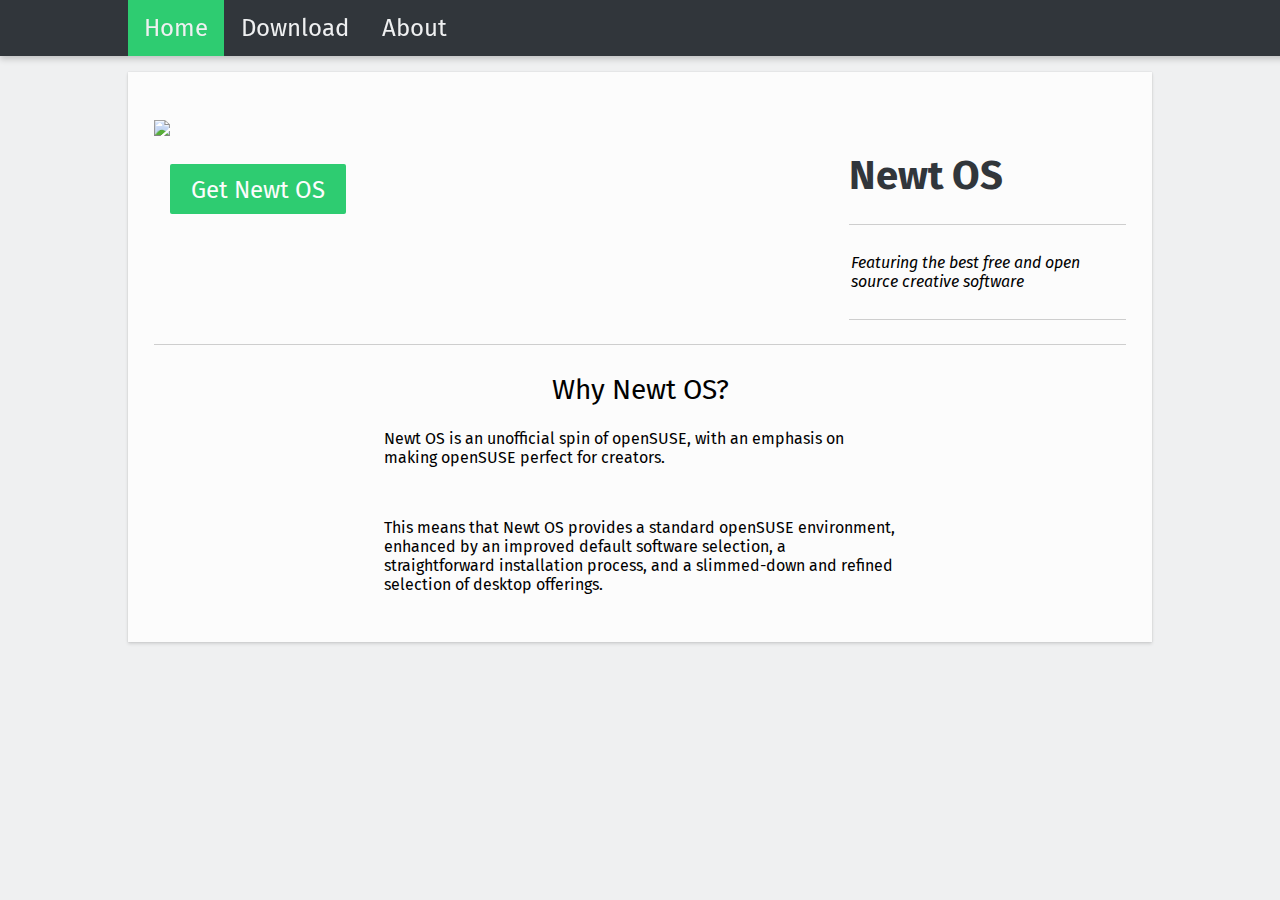
==== index.html @ cf49e88b "improvement" ====
<!DOCTYPE html>
<html>
<head>
  <link rel="stylesheet" type="text/css" href="stylesheet.css"/>
  <script type="text/javascript" src="script.js"></script>
  <link href="https://fonts.googleapis.com/css?family=Roboto" rel="stylesheet">
  <link href="https://fonts.googleapis.com/css?family=Fira+Sans" rel="stylesheet">
  <link rel="shortcut icon" type="image/x-icon" href="NewtOSLogo.png">
  <title>Newt OS</title>
</head>
<body>
  <ul>
    <li><a class="active" href="index.html">Home</a></li>
    <li><a href="Download.html">Download</a></li>
    <li><a href="About.html">About</a></li>
  </ul>
  <div class="main">
    <div class="splash">
      <a href="desktop_orig.png"><img id="splash" src="desktop_orig.png"></a>
      <div class="info">
        <h1 id="brand">Newt OS</h1>
        <div id="divider1"></div>
        <p id="tagline">Featuring the best free and open source creative software</p>
        <div id="divider1"></div>
      </div>
      <a href="Download.html">
        <div class="getButton button">
          <span id="downloadbutton">Get Newt OS</span>
        </div>
      </a>
    </div>
    <div id="divider2"></div>
    <div id="details"></div>
    <div id="contact">
      <h2 id="contactHeader">Why Newt OS?</h2>
      <p id="why">Newt OS is an unofficial spin of openSUSE, with an emphasis on making openSUSE perfect for creators.</p> <br>
      <p id="why">This means that Newt OS provides a standard openSUSE environment, enhanced by an improved default software selection, a straightforward installation process, and a slimmed-down and refined selection of desktop offerings.</p>
    </div>
  </div>
</body>
</html>
---- stylesheet.css ----
body {
  margin: 0;
  background-color: #eff0f1;
  font-family: 'Fira Sans', 'Roboto', sans-serif;
}

p {
  color: #000;
}

 /*Menu*/

ul {
    list-style-type: none;
    margin: 0;
    overflow: hidden;
    background-color: #31363b;
    position: fixed;
    top: 0;
    width: 100%;
    box-shadow: 0px .2rem .4rem rgba(0, 0, 0, 0.2);
    font-size: 1.5em;
    padding-left: 10%;
}

li {
    float: left;
}

li a {
    display: block;
    color: #eff0f1;
    text-align: center;
    padding: 14px 16px;
    text-decoration: none;
    border-right: 1px solid #31363b;
}

li a:hover:not(.active) {
  background-color: #2ecc71;
  transition: .2s;
}

.active {
  background-color: #2ecc71;
}

/*site content*/

.main {
  z-index: -1;
  width: 80%;
  min-width: 50em;
  margin: 4.5em auto 2em;
  padding: 16px 0;
  background-color: #fcfcfc;
  box-shadow: 0 .1rem .2rem rgba(0,0,0,0.12),0 0 .1rem rgba(0,0,0,0.12);
}

footer {
  background-color: #000;
  width: 100%;
  height: 64px;
  position: absolute;
  bottom: 0;
}

.button {
  background-color: #2ecc71;
  color: #fcfcfc;
  border-radius: 2px;
  padding: 12px 0 10px;
  transition: all 0.3s;
  position: static;
  text-align: center;
}

/*Home content*/

.splash {
  background-color: #fcfcfc;
  width: 95%;
  margin: 2em auto 2em auto;
  display: block;
}

#splash {
  float: left;
  width: 70%;
  padding-bottom: 1.75em;
}

.info {
  float: right;
  width: 30%;
}

#brand {
  float: left;
  margin: 32px auto 0px 5%;
  font-size: 40px;
  text-align: left;
  color: #31363b;
}

#divider1 {
  height: 1px;
  background-color: #CECECE;
  float: right;
  width: 95%;
  margin: 24px 0 24px auto;
}

#tagline {
  float: left;
  text-align: left;
  margin: .25em auto .25em 1em;
  font-style: italic;
}

.getButton {
  float: left;
  margin-left: 1em;
  width: 176px;
}

.getButton:hover {
  box-shadow: 0 2px 4px 0 rgba(0,0,0,0.24), 0 2px 4px 0 rgba(0,0,0,0.19);
}

#downloadbutton {
  font-size: 24px;chrome://settings/
  transition: .35s;
}

#divider2 {
  height: 1px;
  background-color: #CECECE;
  width: 95%;
  margin: 1.75em auto 1.75em auto;
  clear: both;
}

#contact {
  margin: 0 auto 2em;
  width: 50%;
  min-height: 100px;
  display: block;
}

#contactHeader {
  text-align: center;
  font-weight: normal;
  font-size: 28px;
  color: #000;
}

#contactLink {

}

#mail {

}

#youtube {

}

#googPlus {

}

/*Download content*/

#downHeader{
  font-weight: normal;
  text-align: center;
}

.LTS {
  float: left;
  width: 50%;
}

#LTSimg {
  width: 90%;
  margin: 0 auto 1em 5%;
}

#Rollimg {
  width: 90%;
  margin: 0 auto 1em 5%;
}

#downHeader {
  clear: both;
  margin: .5 auto;
  text-align: center;
  font-weight: normal;
}

#downDisc {
  text-align: center;
  width: 80%;
  margin-left: 10%;
}

.downloadPageButton {
  width: 38%;
  margin-left: 31%;
  margin-bottom: 1.75em;
  float: left;
}

.downloadPageButton:hover {
  box-shadow: 0 2px 4px 0 rgba(0,0,0,0.24), 0 2px 4px 0 rgba(0,0,0,0.19);
}

.spacer-fix {
  clear: both;
  width: 100%;
  height: 8px;
  background: none;
}

/*About content*/

.what {
  text-align: center;
  color: #000;
  font-size: 20px;
  margin: 0 10% 16px 10%;
}

#what {
  text-align: center;
  color: #000;
}

.breakline {
  width: 80%;
  margin: 8px 10% 8px 10%;
  background-color: #CECECE;
  height: 1px;
}

.techs {
  width: 80%;
  margin: 0 10% 28px;
  border-collapse: collapse;
  box-shadow: 0 0 .2rem rgba(0,0,0,0.35);
}

th {
  padding: 16px;
  border-bottom: 1px solid #CECECE;
  background-color: rgba(46, 204, 113, .85);
}

td {
  padding: 16px;
  border-bottom: 1px solid #CECECE;
  font-size: 20px;
}

tr:hover {
  background-color: #f5f5f5;
}

#softhead {
  font-size: 24px;
  width: 30%;
  font-weight: normal;
  text-align: left;
  color: #fcfcfc;
}

#dischead {
  font-size: 24px;
  font-weight: normal;
  text-align: left;
  color: #fcfcfc;
}

#butts-teehee {
  border: 0px;
}
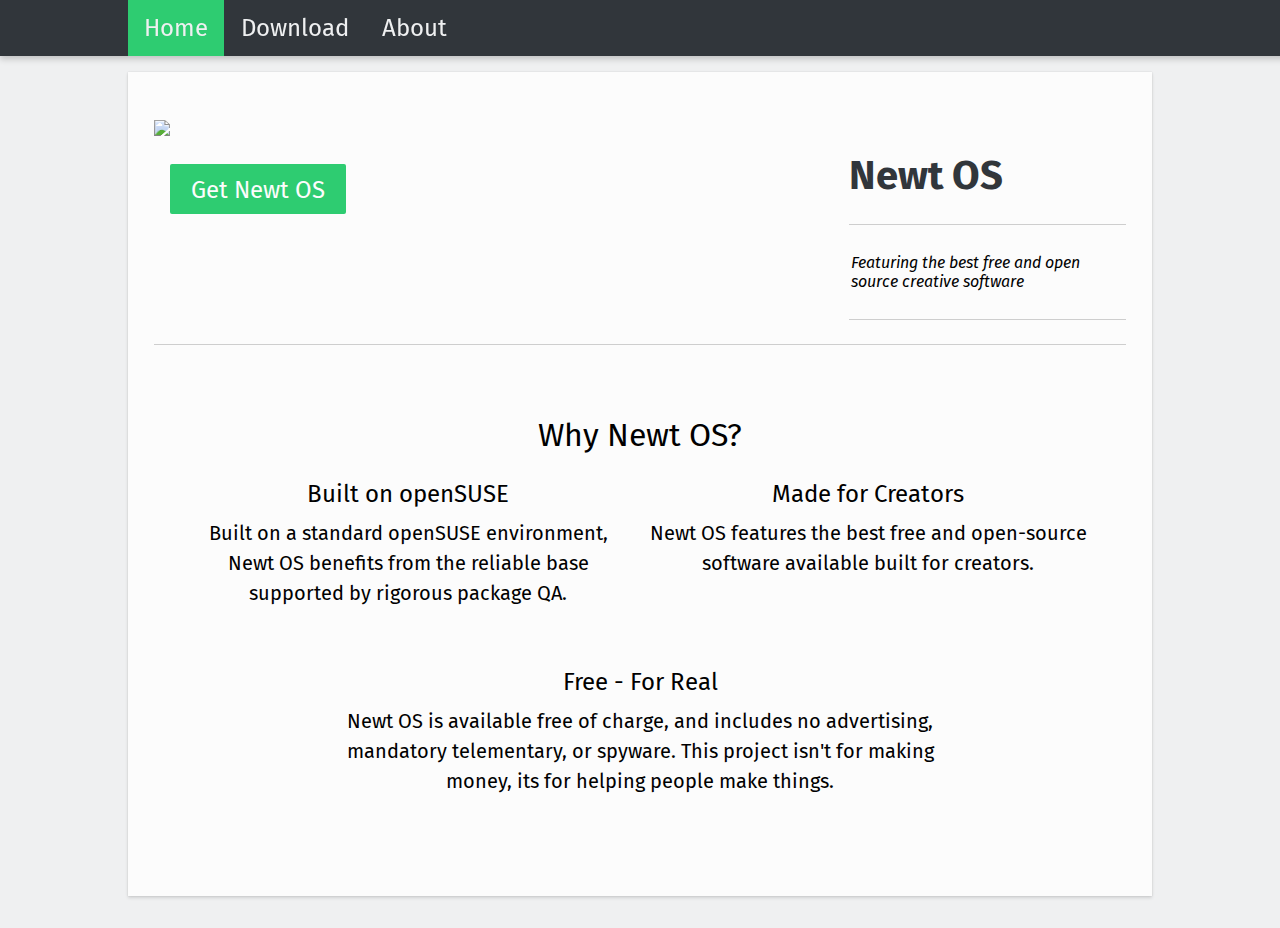
==== commit 6cbfc81c: "Improved home page to be better." ====
--- a/index.html
+++ b/index.html
@@ -31,10 +31,26 @@
     </div>
     <div id="divider2"></div>
     <div id="details"></div>
-    <div id="contact">
+    <section class="whynos">
       <h2 id="contactHeader">Why Newt OS?</h2>
-      <p id="why">Newt OS is an unofficial spin of openSUSE, with an emphasis on making openSUSE perfect for creators.</p> <br>
-      <p id="why">This means that Newt OS provides a standard openSUSE environment, enhanced by an improved default software selection, a straightforward installation process, and a slimmed-down and refined selection of desktop offerings.</p>
+      <div class="half openSUSE">
+        <h3 class="home-head">Built on openSUSE</h3>
+        <p id="txt">
+          Built on a standard openSUSE environment, Newt OS benefits from the reliable base supported by rigorous package QA.
+        </p>
+      </div>
+      <div class="half create">
+        <h3 class="home-head">Made for Creators</h3>
+        <p id="txt">
+          Newt OS features the best free and open-source software available built for creators.
+        </p>
+      </div>
+      <div class="money">
+        <h3 class="home-head">Free - For Real</h3>
+        <p id="txt">
+          Newt OS is available free of charge, and includes no advertising, mandatory telementary, or spyware.  This project isn't for making money, its for helping people make things.
+        </p>
+      </div>
     </div>
   </div>
 </body>
--- a/stylesheet.css
+++ b/stylesheet.css
@@ -8,7 +8,13 @@
   color: #000;
 }
 
- /*Menu*/
+/*
+h1 = 32px
+h2 = 24px
+h3 = 18.7px
+*/
+
+/*Menu*/
 
 ul {
     list-style-type: none;
@@ -143,7 +149,7 @@
 
 #contact {
   margin: 0 auto 2em;
-  width: 50%;
+  width: 70%;
   min-height: 100px;
   display: block;
 }
@@ -151,24 +157,49 @@
 #contactHeader {
   text-align: center;
   font-weight: normal;
-  font-size: 28px;
+  font-size: 32px;
   color: #000;
 }
 
-#contactLink {
-
-}
-
-#mail {
-
-}
-
-#youtube {
-
-}
-
-#googPlus {
-
+#why {
+  font-weight: normal;
+  font-size: 1.25em;
+  line-height: 1.5em;
+  text-align: center;
+}
+
+.whynos {
+  margin: 24px;
+  padding: 1em 2em;
+}
+
+.home-head {
+  font-weight: normal;
+  font-size: 1.5em;
+  text-align: center;
+  margin: 0;
+}
+
+.half {
+  display: inline-block;
+  vertical-align: top;
+  width: calc(50% - .5em);
+  margin-bottom: 1em;
+}
+
+.openSUSE {
+  margin-right: .5em
+}
+.money {
+  margin: 0 8em;
+}
+
+#txt {
+  font-size: 1.25em;
+  line-height: 1.5em;
+  text-align: center;
+  padding-bottom: 24px;
+  margin-top: .5em;
 }
 
 /*Download content*/
@@ -285,4 +316,11 @@
 
 #butts-teehee {
   border: 0px;
-} 
+}
+
+/*Help Content*/
+
+.help {
+  text-align: center;
+  font-weight: 500;
+}
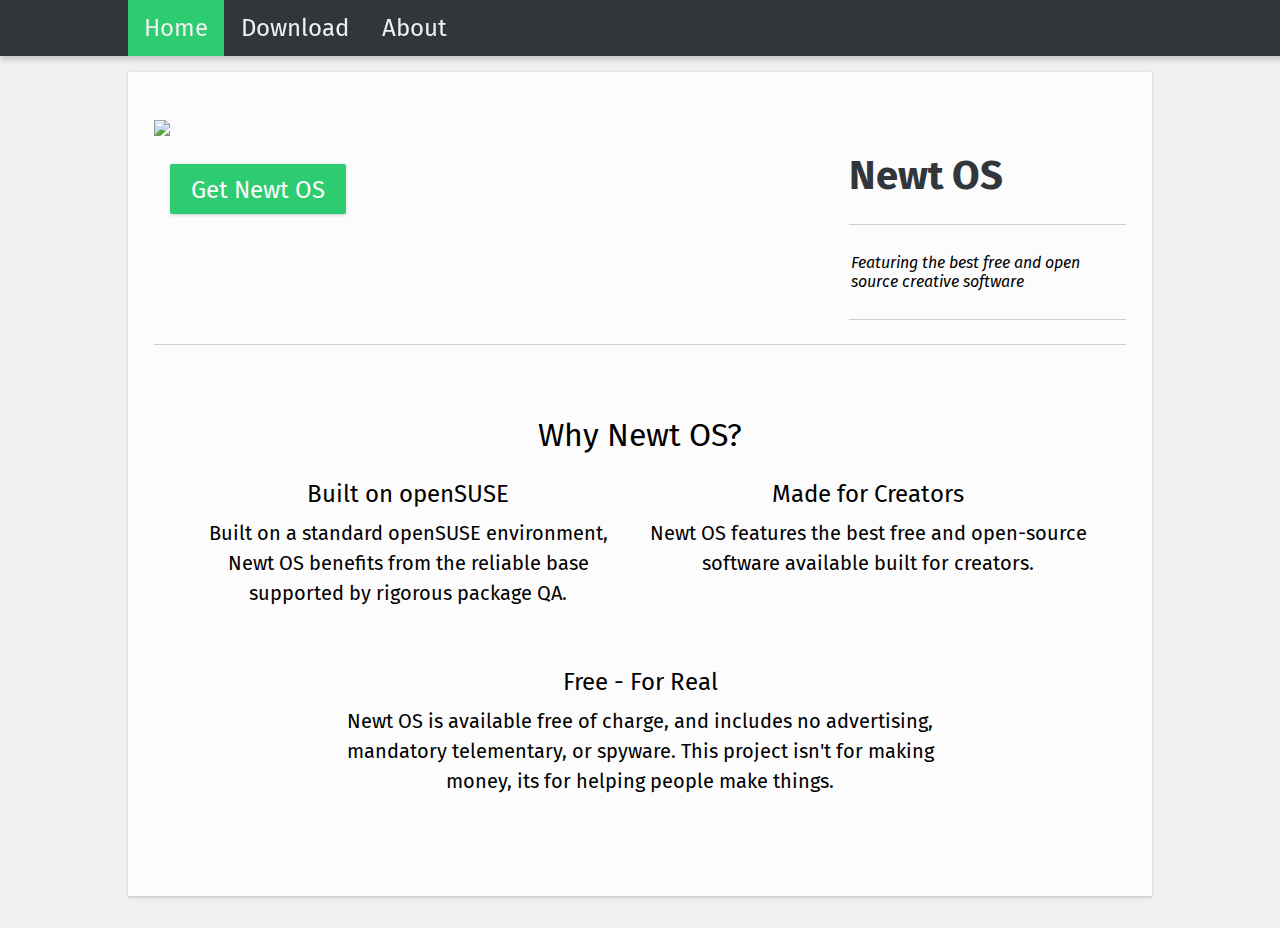
==== commit 7e52c745: "Transitioned Download page to Flexbox (from floated layout) for better responsiveness (issue #1)" ====
--- a/index.html
+++ b/index.html
@@ -14,7 +14,7 @@
     <li><a href="Download.html">Download</a></li>
     <li><a href="About.html">About</a></li>
   </ul>
-  <div class="main">
+  <div class="mainHomeOnly">
     <div class="splash">
       <a href="desktop_orig.png"><img id="splash" src="desktop_orig.png"></a>
       <div class="info">
--- a/stylesheet.css
+++ b/stylesheet.css
@@ -56,7 +56,17 @@
 .main {
   z-index: -1;
   width: 80%;
-  min-width: 50em;
+  /*min-width: 50em;*/
+  margin: 4.5em auto 2em;
+  padding: 16px 0;
+  background-color: #fcfcfc;
+  box-shadow: 0 .1rem .2rem rgba(0,0,0,0.12),0 0 .1rem rgba(0,0,0,0.12);
+}
+
+.mainHomeOnly {
+  z-index: -1;
+  width: 80%;
+  min-width: 50em; /*To Be Removed*/
   margin: 4.5em auto 2em;
   padding: 16px 0;
   background-color: #fcfcfc;
@@ -128,6 +138,7 @@
   float: left;
   margin-left: 1em;
   width: 176px;
+  box-shadow: 0 .1rem .2rem rgba(0,0,0,0.12),0 0 .1rem rgba(0,0,0,0.12);
 }
 
 .getButton:hover {
@@ -135,7 +146,7 @@
 }
 
 #downloadbutton {
-  font-size: 24px;chrome://settings/
+  font-size: 24px;
   transition: .35s;
 }
 
@@ -209,26 +220,29 @@
   text-align: center;
 }
 
+.downloadFlex {
+  display: flex;
+  flex-flow: row wrap;
+  width: 100%;
+  margin: auto;
+}
+
 .LTS {
-  float: left;
-  width: 50%;
+  flex: 1;
+  flex-wrap: wrap;
+  -webkit-flex-wrap: wrap;
+  margin-bottom: 1em;
+  min-width: 20em;
 }
 
 #LTSimg {
   width: 90%;
-  margin: 0 auto 1em 5%;
+  margin: 0 auto 0 5%;
 }
 
 #Rollimg {
   width: 90%;
-  margin: 0 auto 1em 5%;
-}
-
-#downHeader {
-  clear: both;
-  margin: .5 auto;
-  text-align: center;
-  font-weight: normal;
+  margin: 0 auto 0 5%;
 }
 
 #downDisc {
@@ -238,6 +252,7 @@
 }
 
 .downloadPageButton {
+  box-shadow: 0 .1rem .2rem rgba(0,0,0,0.12),0 0 .1rem rgba(0,0,0,0.12);
   width: 38%;
   margin-left: 31%;
   margin-bottom: 1.75em;
@@ -297,6 +312,7 @@
 
 tr:hover {
   background-color: #f5f5f5;
+  transition: .4s;
 }
 
 #softhead {
